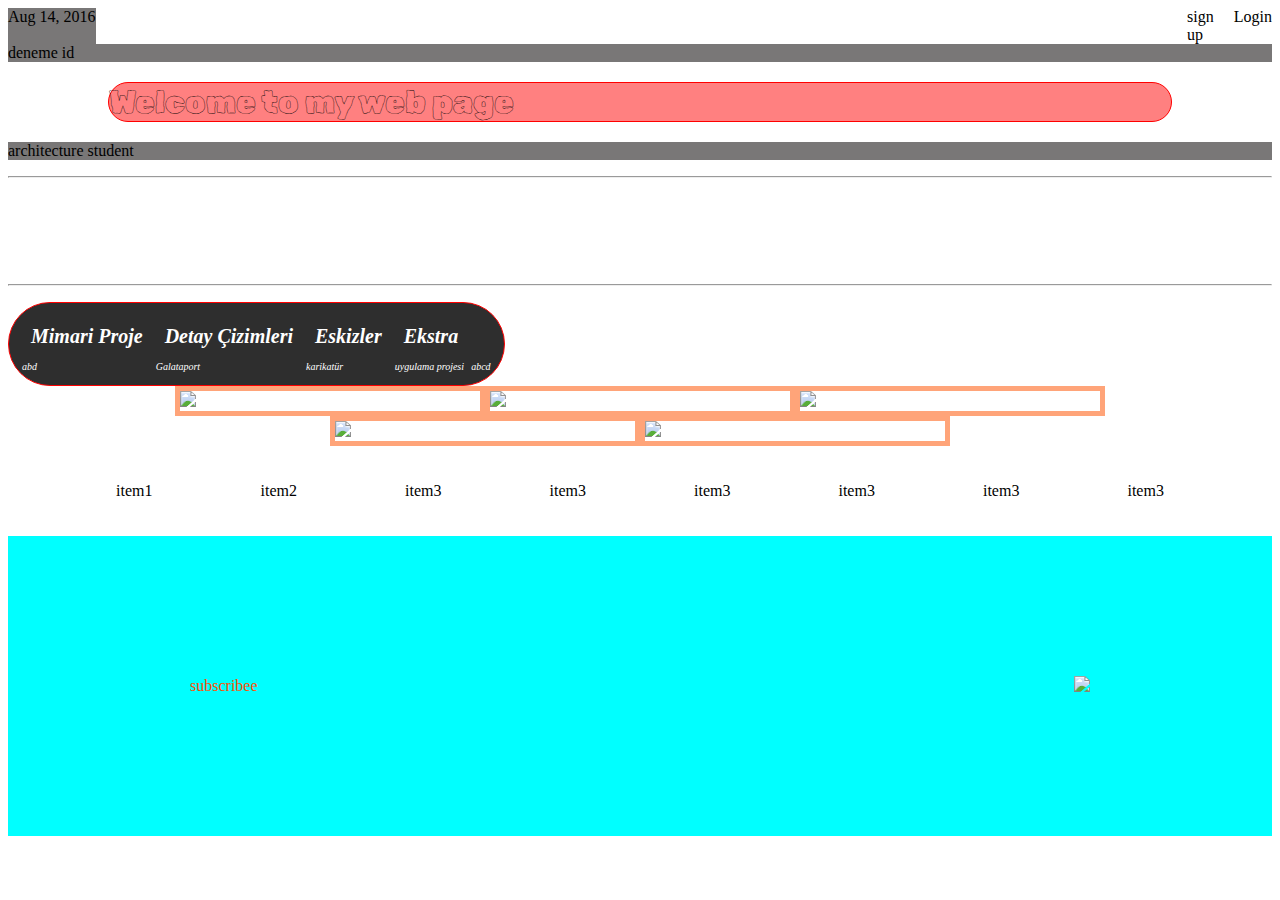
==== index.html @ cd50d19e "deneme2" ====
<!DOCTYPE html>
<html lang="en">
<head>
    <link rel='stylesheet'href='styles.css'/>
    <meta charset="UTF-8">
    <meta name="viewport" content="width=device-width, initial-scale=1.0">
    <title>ASUDE</title>
    <link rel="preconnect" href="https://fonts.googleapis.com">
    <link rel="preconnect" href="https://fonts.gstatic.com" crossorigin>
    <link href="https://fonts.googleapis.com/css2?family=Rubik+Scribble&display=swap" rel="stylesheet">
</head>
<body>
    <div class='menu'>
        <div class="date">
            <div class='signup'>Aug 14, 2016</div></div>
        <div class="links">
            <div class="signup">sign up</div>   <!--this is nested now-->
        <div class="login">Login</div>          <!--this one too!-->
    </div>
    </div>
    <div id="myDiv">deneme id</div>
    <h1 class='rubik-scribble-regular'>Welcome to my web page</h1>
    <p>architecture student</p>
    <hr>
    <table>
        <div class="flex-container"></div>
     <tr class="başliklar">
        <th>Mimari Proje</th>
        <th>Detay Çizimleri</th>
        <th>Eskizler</th>
        <th>Ekstra</th>
    </tr>
    <tr class="altbaşliklar">
        <td>abd</td>
        <td>Galataport</td>
        <td>karikatür</td>
        <td>uygulama projesi</td>
        <td>abcd</td>
    </tr>
    
<hr>
<p></p>
    </table>
    <div class='photo-grid-container'>
        <div class="photo-grid">
           <div class="photo-grid-item first-item">
               <img src="images/one.svg">
           </div>
           <div class="photo-grid-item">
               <img src="images/two.svg">
           </div>
           <div class="photo-grid-item">
               <img src="images/three.svg">
           </div>
           <div class="photo-grid-item">
            <img src="images/four.svg">
           </div>
           <div  class="photo-grid-item">
            <img src="images/five.svg">
           </div>
        </div>
       </div>
    <div class="flex-container">
        <div class="flex-item">item1</div>
        <div class="flex-item">item2</div>
        <div class="flex-item">item3</div>
        <div class="flex-item">item3</div>
        <div class="flex-item">item3</div>
        <div class="flex-item">item3</div>
        <div class="flex-item">item3</div>
        <div class="flex-item">item3</div>
    </div>
    <div class="header-container">
        <div class="header">
            <div class="subscribe">subscribee</div>
            <div class="logo"><img src="images/awesome-logo.svg" alt=""></div>
            <div class="social"><img src="images/social-icons.svg"/></div>
        </div>
    </div>
</body>
</html>
---- styles.css ----
*body{
    background-color: hwb(0 0% 100%);
    width:100% auto;
    padding:30px;
    color: hwb(0 0% 100%);
}
h1,h2{
  color: hwb(hue white black);
  background-color: rgb(255, 128, 128);
  border-radius: 500px;
  border-bottom: hwb(180 18% 82%);
}
table{
    font-style: Rubik Scribble;
    background-color:hwb(180 18% 82%);
    color:hwb(0 100% 0%);
    padding: 10px;
}
th{
    color:rgb(255, 255, 255);
    padding: 10px;}
.başliklar{
  color: hwb(hue white black)   ;
    font-size:20px;
    font-style: italic;}
.altbaşliklar{
  color: hwb(hue white black);
      font-size: 10px;
  font-style: italic;}
.rubik-scribble-regular {
    font-family: "Rubik Scribble", system-ui;
    font-weight: 400;
    font-style: normal;
  }
  #myDiv{
    background-color: hsl(0, 1%, 47%);
  }
  .links{
    display: flex;
    justify-content: flex-end;
  }
  .login{
    margin-left: 5%;
  }
  .menu{
    display: flex;
    justify-content: space-between
  }
  .date{
    background-color: hsl(0, 1%, 47%);
  }
  p{
    border-width: 4px;
    border-color: rgb(223, 8, 8);
    background-color: hsl(0, 1%, 47%);}
  h1{
    border-style:dotted;
    border-color: aqua;
    border-left-style: groove;
    border: 1px solid red;
    border-radius: 500px;}
  table{
    border-style:dotted;
    border-color: aqua;
    border-left-style: dotted;
    border: 1px solid red;
    border-radius: 500px;
  }
  h1{
    margin: 20px 100px;}
  .flex-container{
    display: flex;
    flex-direction: row;
    height: 10vh;
    justify-content: space-evenly;
    align-items: center;
  }
  .flex-item{
    flex:0 1 auto;/*flex-grow flex-shrink flex-basis*/
    align-self: center;
    order: 2;
  }
  .header-container{
    color:#ff4f00;
    background-color: aqua;
    display: flex;
    justify-content: center;}
.header{
  width: 900px;
  height: 300px;
  display: flex;
  justify-content: space-between;
  /*...*/
  align-items: center; /*Add this*/
}
.photo-grid-container{
  display: flex;
  justify-content: center;
  align-self: auto;
}
.photo-grid{
  width: 1000px;
  display: flex;
  justify-content: center;
  /*...*/
  flex-wrap: wrap;
}
.photo-grid-item{
  border: 5px solid hwb(19 0% 0% / 0.527);
  width: 300px;
}
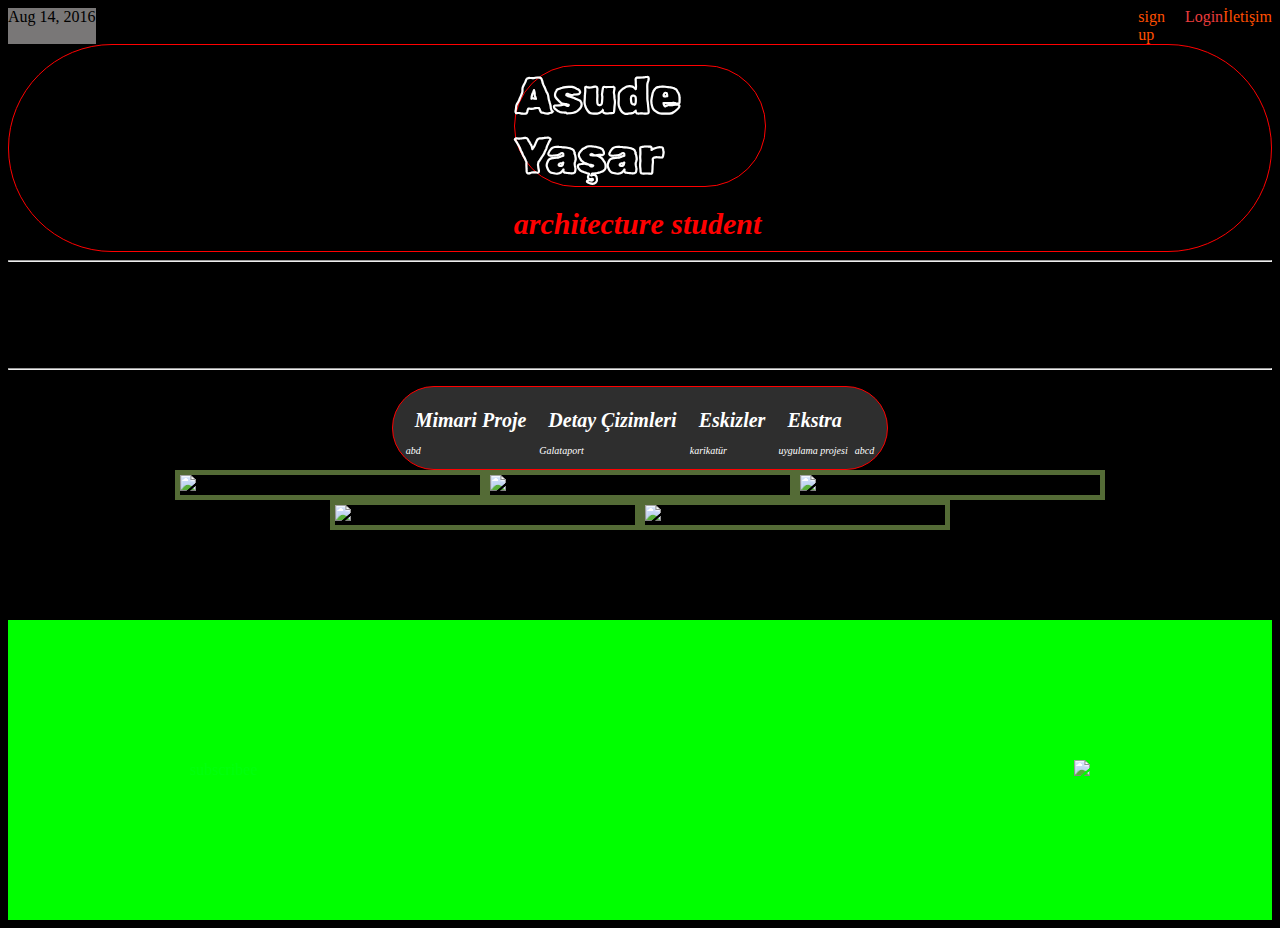
==== commit 0807c029: "deneme 3" ====
--- a/index.html
+++ b/index.html
@@ -9,18 +9,21 @@
     <link rel="preconnect" href="https://fonts.gstatic.com" crossorigin>
     <link href="https://fonts.googleapis.com/css2?family=Rubik+Scribble&display=swap" rel="stylesheet">
 </head>
-<body>
+<body bgcolor="000000">
     <div class='menu'>
         <div class="date">
-            <div class='signup'>Aug 14, 2016</div></div>
+            <div class='date'>Aug 14, 2016</div></div>
         <div class="links">
             <div class="signup">sign up</div>   <!--this is nested now-->
-        <div class="login">Login</div>          <!--this one too!-->
+            <div class="login">Login</div>          <!--this one too!-->
+            <div class="İletisim">İletişim</div>    <!--this one too!-->
+        </div>
     </div>
     </div>
-    <div id="myDiv">deneme id</div>
-    <h1 class='rubik-scribble-regular'>Welcome to my web page</h1>
-    <p>architecture student</p>
+<div class="border">
+    <h1 class='rubik-scribble-regular'>Asude Yaşar</h1>
+    <h2>architecture student</h2>
+</div>
     <hr>
     <table>
         <div class="flex-container"></div>
--- a/styles.css
+++ b/styles.css
@@ -1,16 +1,33 @@
 *body{
-    background-color: hwb(0 0% 100%);
+    margin: 0 auto;
     width:100% auto;
     padding:30px;
-    color: hwb(0 0% 100%);
+    text-align: end;
 }
-h1,h2{
-  color: hwb(hue white black);
-  background-color: rgb(255, 128, 128);
+.border{
+  border-style: calc(50);
+  border-color: aqua;
+  border-left-style: groove;
+  border: 1px solid red;
   border-radius: 500px;
-  border-bottom: hwb(180 18% 82%);
+}
+h1{
+  font-size: 50px;
+  margin: 20px 40%;
+  color: #ffffff;
+  border-style: calc(50);
+  border-color: aqua;
+  border-left-style: groove;
+  border: 1px solid red;
+  border-radius: 500px;}
+h2{
+  color: red;
+  margin: 10px 40%;
+  font-size: 30px;
+  font-style: italic;
 }
 table{
+  margin: auto;
     font-style: Rubik Scribble;
     background-color:hwb(180 18% 82%);
     color:hwb(0 100% 0%);
@@ -20,26 +37,31 @@
     color:rgb(255, 255, 255);
     padding: 10px;}
 .başliklar{
-  color: hwb(hue white black)   ;
+    color: hwb(hue white black)   ;
     font-size:20px;
     font-style: italic;}
 .altbaşliklar{
-  color: hwb(hue white black);
-      font-size: 10px;
-  font-style: italic;}
+    color: hwb(hue #ffffff);
+    font-size: 10px;
+    font-style: italic;}
 .rubik-scribble-regular {
     font-family: "Rubik Scribble", system-ui;
-    font-weight: 400;
+    font-weight: 1000;
     font-style: normal;
   }
   #myDiv{
     background-color: hsl(0, 1%, 47%);
   }
   .links{
+    color: #ff4f00;
     display: flex;
     justify-content: flex-end;
   }
+  .iletisim{
+    color: hsl(0, 46%, 45%)
+  }
   .login{
+    color: hsl(0, 81%, 58%) ;
     margin-left: 5%;
   }
   .menu{
@@ -53,12 +75,6 @@
     border-width: 4px;
     border-color: rgb(223, 8, 8);
     background-color: hsl(0, 1%, 47%);}
-  h1{
-    border-style:dotted;
-    border-color: aqua;
-    border-left-style: groove;
-    border: 1px solid red;
-    border-radius: 500px;}
   table{
     border-style:dotted;
     border-color: aqua;
@@ -66,8 +82,6 @@
     border: 1px solid red;
     border-radius: 500px;
   }
-  h1{
-    margin: 20px 100px;}
   .flex-container{
     display: flex;
     flex-direction: row;
@@ -81,8 +95,8 @@
     order: 2;
   }
   .header-container{
-    color:#ff4f00;
-    background-color: aqua;
+    color:hsl(123, 100%, 50%);
+    background-color: hsl(120, 100%, 50%);
     display: flex;
     justify-content: center;}
 .header{
@@ -106,6 +120,6 @@
   flex-wrap: wrap;
 }
 .photo-grid-item{
-  border: 5px solid hwb(19 0% 0% / 0.527);
+  border: 5px solid hsla(86, 50%, 60%, 0.525);
   width: 300px;
 }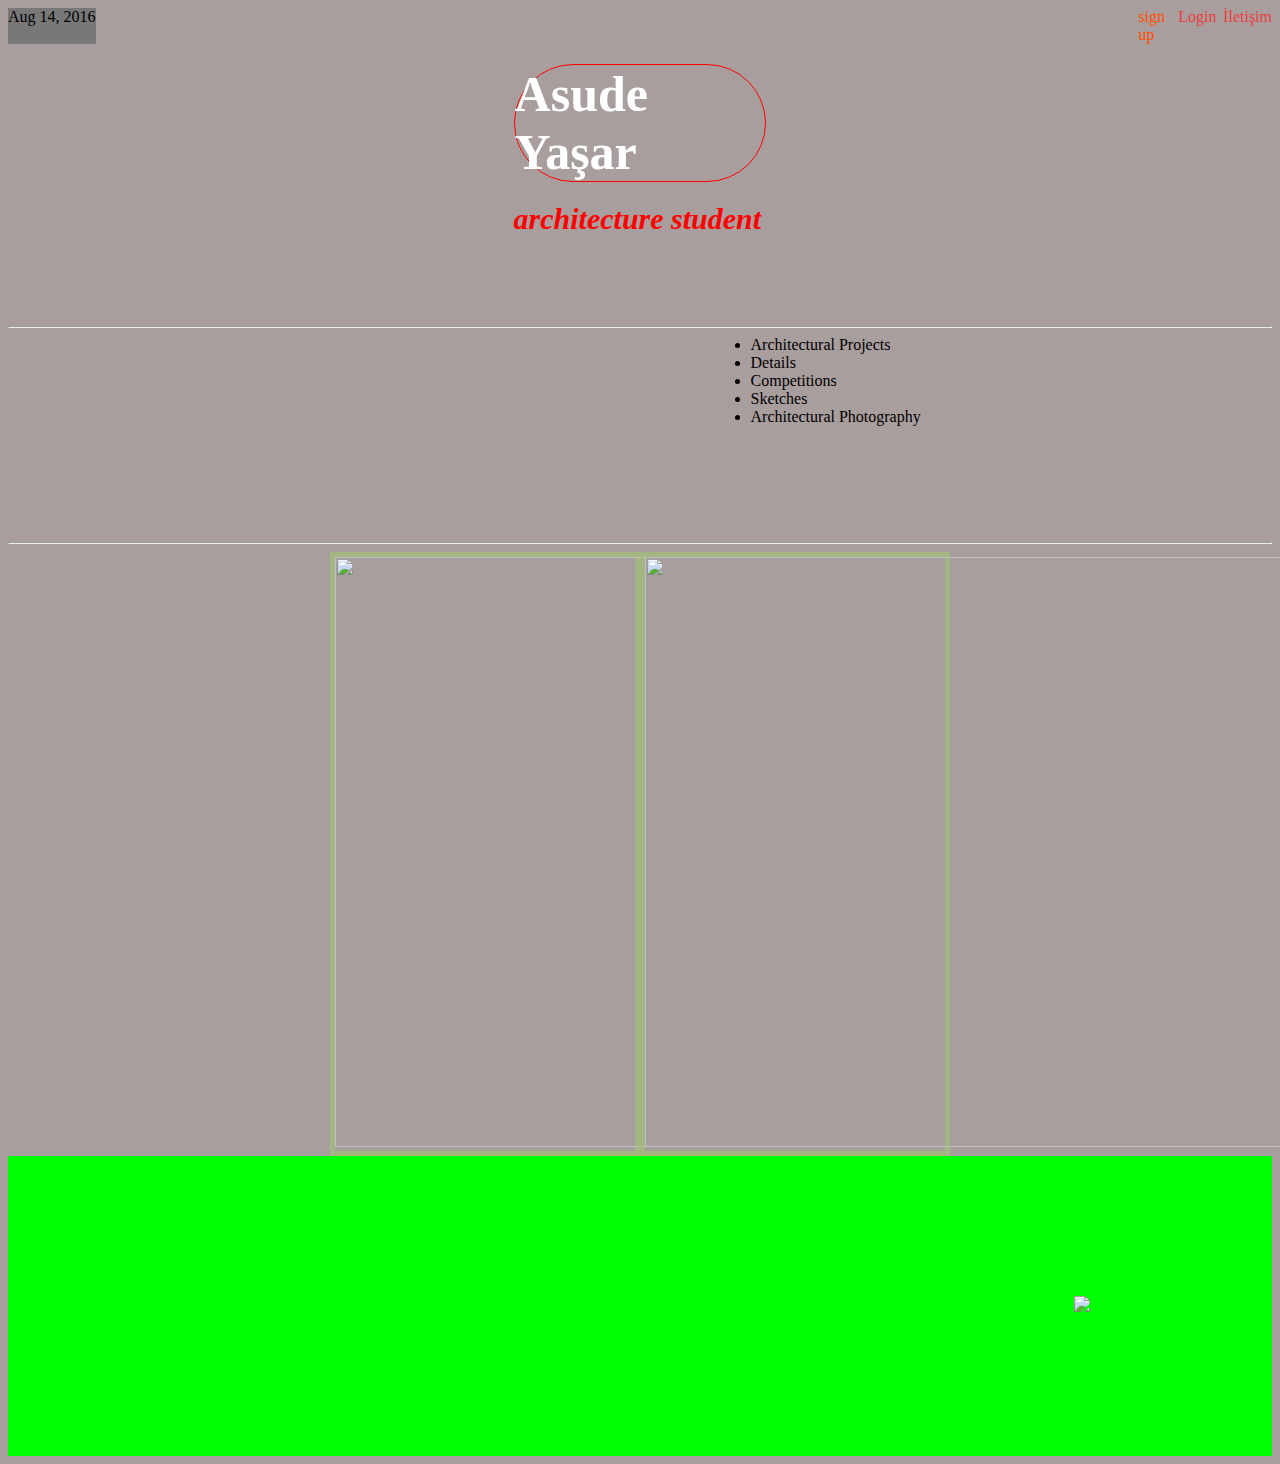
==== commit 83c7edc1: "Update index.html" ====
--- a/index.html
+++ b/index.html
@@ -5,74 +5,57 @@
     <meta charset="UTF-8">
     <meta name="viewport" content="width=device-width, initial-scale=1.0">
     <title>ASUDE</title>
-    <link rel="preconnect" href="https://fonts.googleapis.com">
     <link rel="preconnect" href="https://fonts.gstatic.com" crossorigin>
-    <link href="https://fonts.googleapis.com/css2?family=Rubik+Scribble&display=swap" rel="stylesheet">
+    <link href="https://fonts.googleapis.com/css2?family=Amatic+SC:wght@400;700&display=swap" rel="stylesheet">
 </head>
-<body bgcolor="000000">
+
+<body bgcolor="A99E9E">
     <div class='menu'>
-        <div class="date">
-            <div class='date'>Aug 14, 2016</div></div>
+            <div class='date'>Aug 14, 2016</div>
         <div class="links">
             <div class="signup">sign up</div>   <!--this is nested now-->
             <div class="login">Login</div>          <!--this one too!-->
-            <div class="İletisim">İletişim</div>    <!--this one too!-->
+            <div class="login">İletişim</div>    <!--this one too!-->
         </div>
     </div>
     </div>
-<div class="border">
-    <h1 class='rubik-scribble-regular'>Asude Yaşar</h1>
-    <h2>architecture student</h2>
+    <h1 class='amatic-sc-bold'>Asude Yaşar</h1>
+    <h2 class="amatic-sc-regular">architecture student</h2>
+    <br>
+    <br>
+    <br>
+    <br>
+    <hr>
+<div class="flex-container">
+    <br>
+    <br>
+    <br>
+    <br>
+    <ul>
+        <li>Architectural Projects</li>
+        <li>Details</li>
+        <li>Competitions</li>
+        <li>Sketches</li>
+        <li>Architectural Photography</li>
+    </ul>
 </div>
-    <hr>
-    <table>
-        <div class="flex-container"></div>
-     <tr class="başliklar">
-        <th>Mimari Proje</th>
-        <th>Detay Çizimleri</th>
-        <th>Eskizler</th>
-        <th>Ekstra</th>
-    </tr>
-    <tr class="altbaşliklar">
-        <td>abd</td>
-        <td>Galataport</td>
-        <td>karikatür</td>
-        <td>uygulama projesi</td>
-        <td>abcd</td>
-    </tr>
-    
-<hr>
-<p></p>
-    </table>
+<br>
+<br>
+<br>
+<br>
+<br>
+<br>
+<hr>   
     <div class='photo-grid-container'>
         <div class="photo-grid">
-           <div class="photo-grid-item first-item">
-               <img src="images/one.svg">
+           <div class="photo-grid-item">
+               <img src="images/bocce.jpg" width="1680px" height="590px">
            </div>
            <div class="photo-grid-item">
-               <img src="images/two.svg">
-           </div>
-           <div class="photo-grid-item">
-               <img src="images/three.svg">
-           </div>
-           <div class="photo-grid-item">
-            <img src="images/four.svg">
-           </div>
-           <div  class="photo-grid-item">
-            <img src="images/five.svg">
+               <img src="images/kaira.jpg" width="1680px" height="590px">
            </div>
         </div>
        </div>
-    <div class="flex-container">
-        <div class="flex-item">item1</div>
-        <div class="flex-item">item2</div>
-        <div class="flex-item">item3</div>
-        <div class="flex-item">item3</div>
-        <div class="flex-item">item3</div>
-        <div class="flex-item">item3</div>
-        <div class="flex-item">item3</div>
-        <div class="flex-item">item3</div>
-    </div>
     <div class="header-container">
         <div class="header">
             <div class="subscribe">subscribee</div>
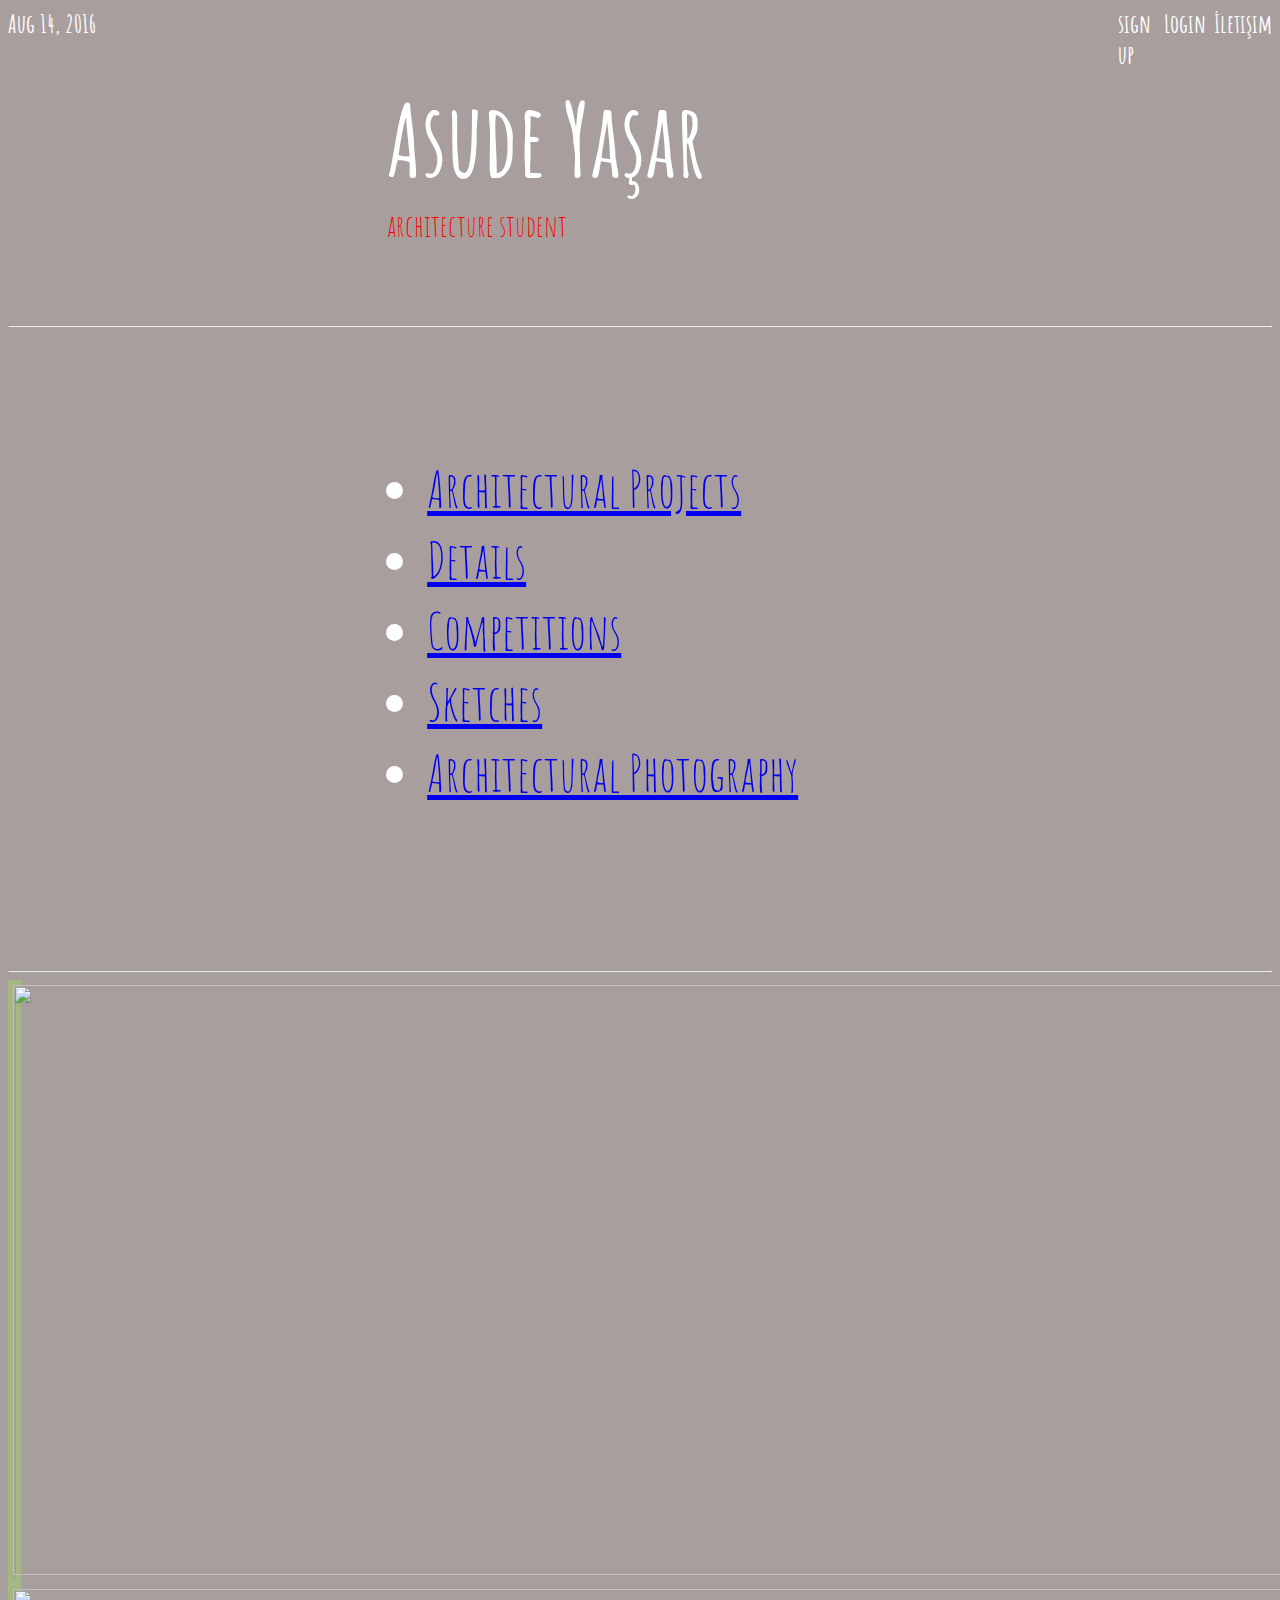
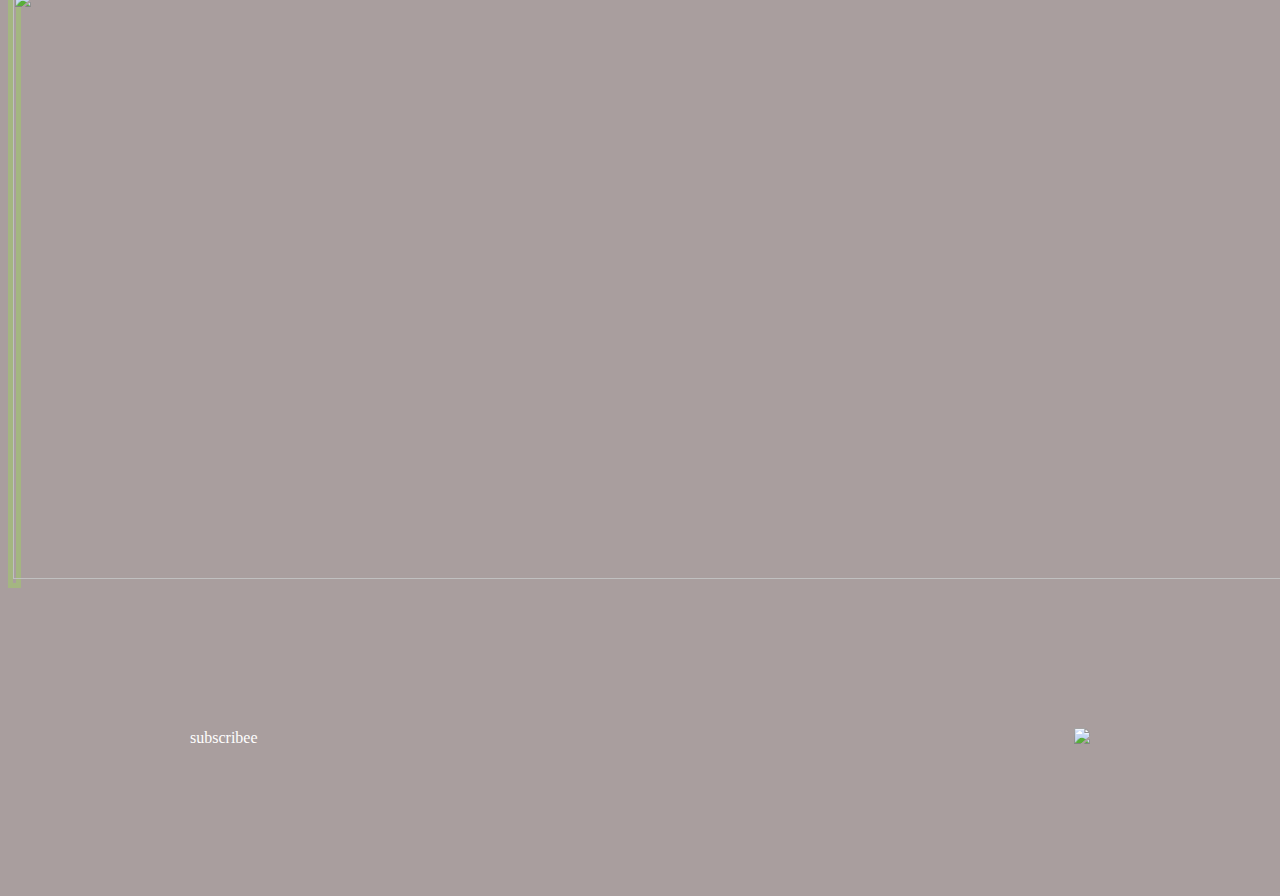
==== commit d9588b43: "22.04.2024 14:00" ====
--- a/index.html
+++ b/index.html
@@ -26,17 +26,18 @@
     <br>
     <br>
     <hr>
-<div class="flex-container">
     <br>
     <br>
     <br>
     <br>
+    <div class="flex-container"></div>
+
     <ul>
-        <li>Architectural Projects</li>
-        <li>Details</li>
-        <li>Competitions</li>
-        <li>Sketches</li>
-        <li>Architectural Photography</li>
+        <li><a href="Architectural Projects.html">Architectural Projects</a></li> 
+        <li><a href="Details.html">Details</a></li>
+        <li><a href="Competitions.html">Competitions</a></li>
+        <li><a href="Sketches.html">Sketches</a></li>
+        <li><a href="Architectural Photography.html">Architectural Photography</a></li>
     </ul>
 </div>
 <br>
--- a/styles.css
+++ b/styles.css
@@ -4,99 +4,82 @@
     padding:30px;
     text-align: end;
 }
-.border{
-  border-style: calc(50);
-  border-color: aqua;
-  border-left-style: groove;
-  border: 1px solid red;
-  border-radius: 500px;
+.amatic-sc-regular {
+  font-family: "Amatic SC", sans-serif;
+  font-weight: 400;
+  font-style: normal;
+}
+.amatic-sc-bold {
+  font-family: "Amatic SC", sans-serif;
+  font-weight: 1000;
+  font-style: normal;
 }
 h1{
-  font-size: 50px;
-  margin: 20px 40%;
+  font-size: 100px;
+  margin: 5px 30%;
   color: #ffffff;
-  border-style: calc(50);
-  border-color: aqua;
-  border-left-style: groove;
-  border: 1px solid red;
-  border-radius: 500px;}
+}
+li {
+  margin-bottom: 0.5rem;
+}
 h2{
   color: red;
-  margin: 10px 40%;
+  margin: 1px 30%;
   font-size: 30px;
-  font-style: italic;
 }
-table{
-  margin: auto;
-    font-style: Rubik Scribble;
-    background-color:hwb(180 18% 82%);
-    color:hwb(0 100% 0%);
-    padding: 10px;
+ul{
+  margin: 50px 30%;
+  color:hwb(0 100% 0%);
+  font-family: "Amatic SC", sans-serif;
+  font-weight: 400;
+  font-style: normal;
+  font-size: 50px;
+  margin-left: 10px 10%;
 }
-th{
-    color:rgb(255, 255, 255);
-    padding: 10px;}
-.başliklar{
-    color: hwb(hue white black)   ;
-    font-size:20px;
-    font-style: italic;}
-.altbaşliklar{
-    color: hwb(hue #ffffff);
-    font-size: 10px;
-    font-style: italic;}
 .rubik-scribble-regular {
     font-family: "Rubik Scribble", system-ui;
     font-weight: 1000;
     font-style: normal;
   }
   #myDiv{
-    background-color: hsl(0, 1%, 47%);
+    background-color: hwb(0 0% 100%);
   }
   .links{
-    color: #ff4f00;
+    color:#ffffff;
     display: flex;
+    font-size: 25px;
     justify-content: flex-end;
-  }
-  .iletisim{
-    color: hsl(0, 46%, 45%)
+    font-family: "Amatic SC", sans-serif;
+    font-weight: 1000;
+    font-style: normal;
   }
   .login{
-    color: hsl(0, 81%, 58%) ;
     margin-left: 5%;
+    font-size: 25px;
+    font-family: "Amatic SC", sans-serif;
+    font-weight: 1000;
+    font-style: normal;
   }
   .menu{
+    color: #ffffff;
+    font-size: 25px;
     display: flex;
-    justify-content: space-between
-  }
-  .date{
-    background-color: hsl(0, 1%, 47%);
+    justify-content: space-between;
+    font-family: "Amatic SC", sans-serif;
+    font-weight: 1000;
+    font-style: normal;
   }
   p{
     border-width: 4px;
     border-color: rgb(223, 8, 8);
     background-color: hsl(0, 1%, 47%);}
   table{
-    border-style:dotted;
-    border-color: aqua;
-    border-left-style: dotted;
-    border: 1px solid red;
-    border-radius: 500px;
+    font-size: 10px;
   }
-  .flex-container{
-    display: flex;
-    flex-direction: row;
-    height: 10vh;
-    justify-content: space-evenly;
-    align-items: center;
-  }
-  .flex-item{
-    flex:0 1 auto;/*flex-grow flex-shrink flex-basis*/
-    align-self: center;
-    order: 2;
-  }
+
   .header-container{
-    color:hsl(123, 100%, 50%);
-    background-color: hsl(120, 100%, 50%);
+    color:hwb(0 100% 0%);
+    background-color:#A99E9E;
     display: flex;
     justify-content: center;}
 .header{
@@ -109,17 +92,17 @@
 }
 .photo-grid-container{
   display: flex;
-  justify-content: center;
+  justify-content:space-between;
   align-self: auto;
+  object-fit: contain;
 }
 .photo-grid{
-  width: 1000px;
+  width: 0px;
   display: flex;
-  justify-content: center;
   /*...*/
   flex-wrap: wrap;
 }
 .photo-grid-item{
   border: 5px solid hsla(86, 50%, 60%, 0.525);
-  width: 300px;
+  width: 3px;
 }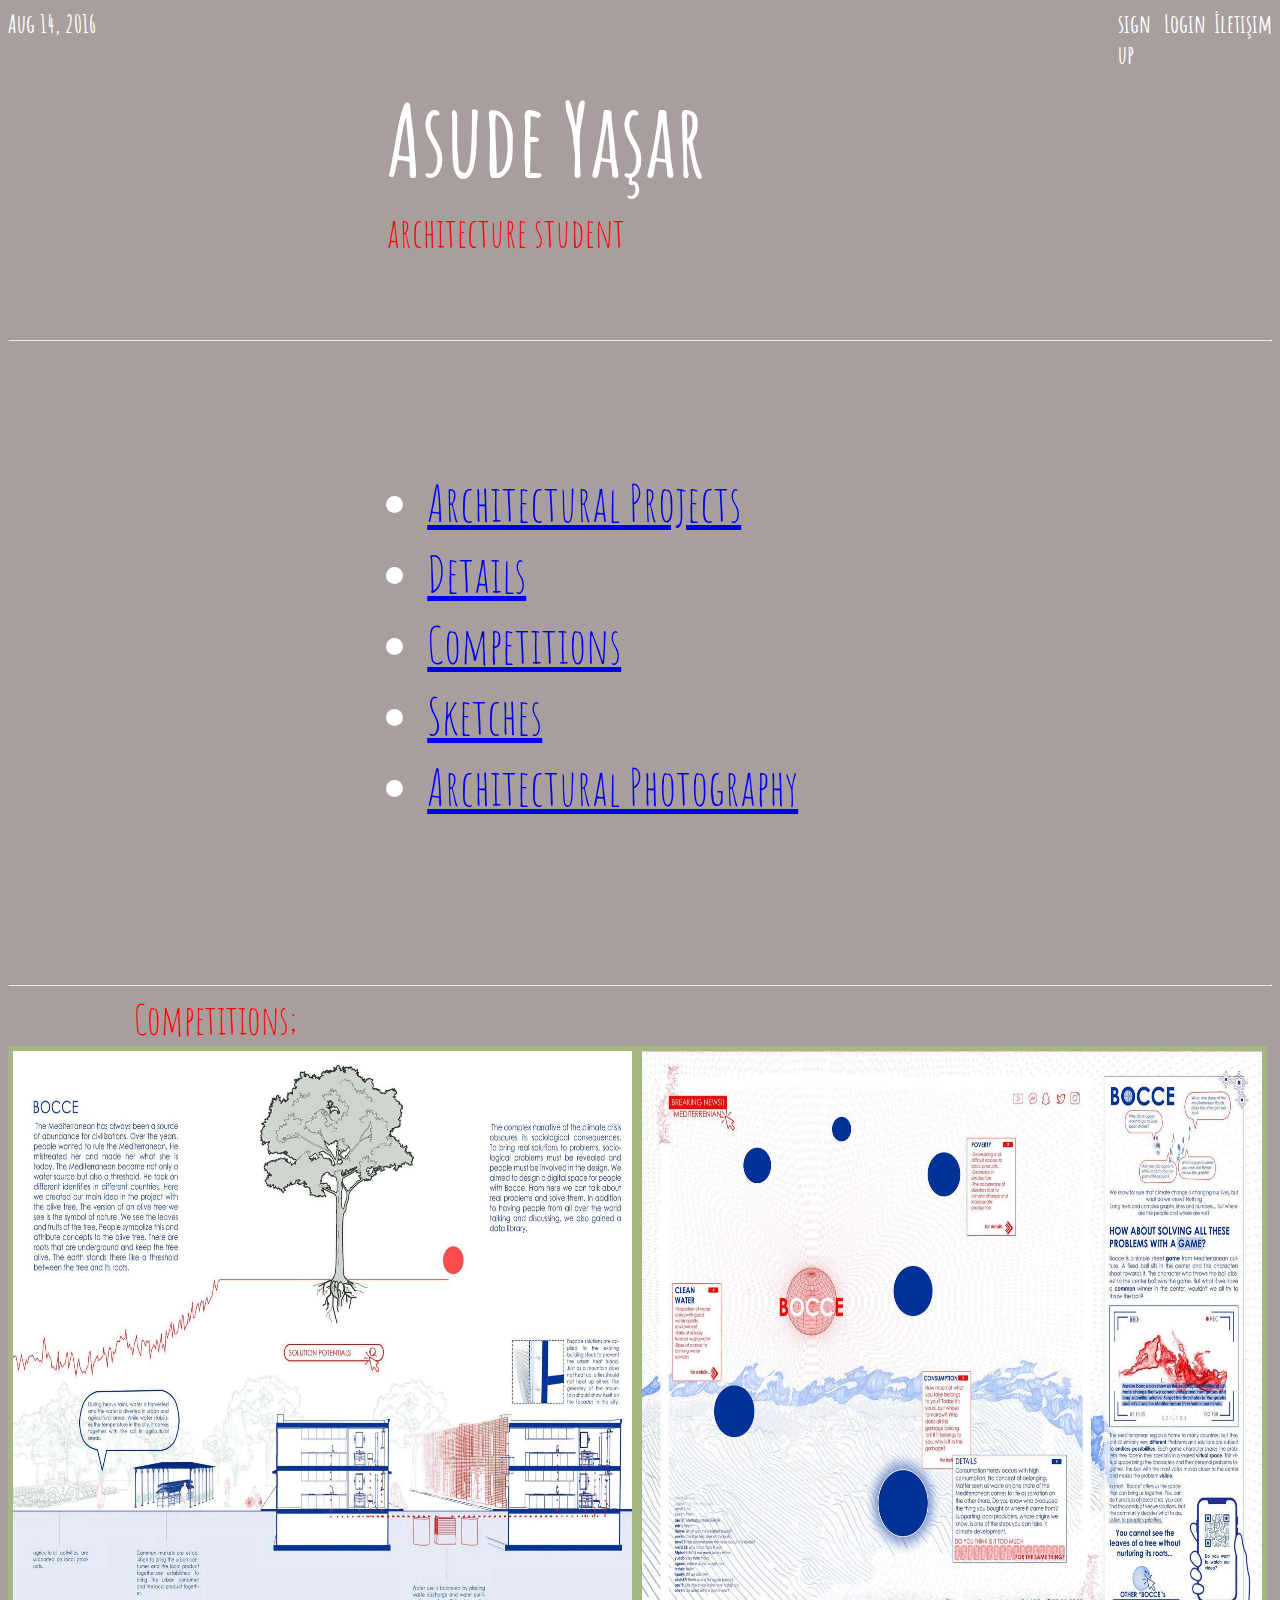
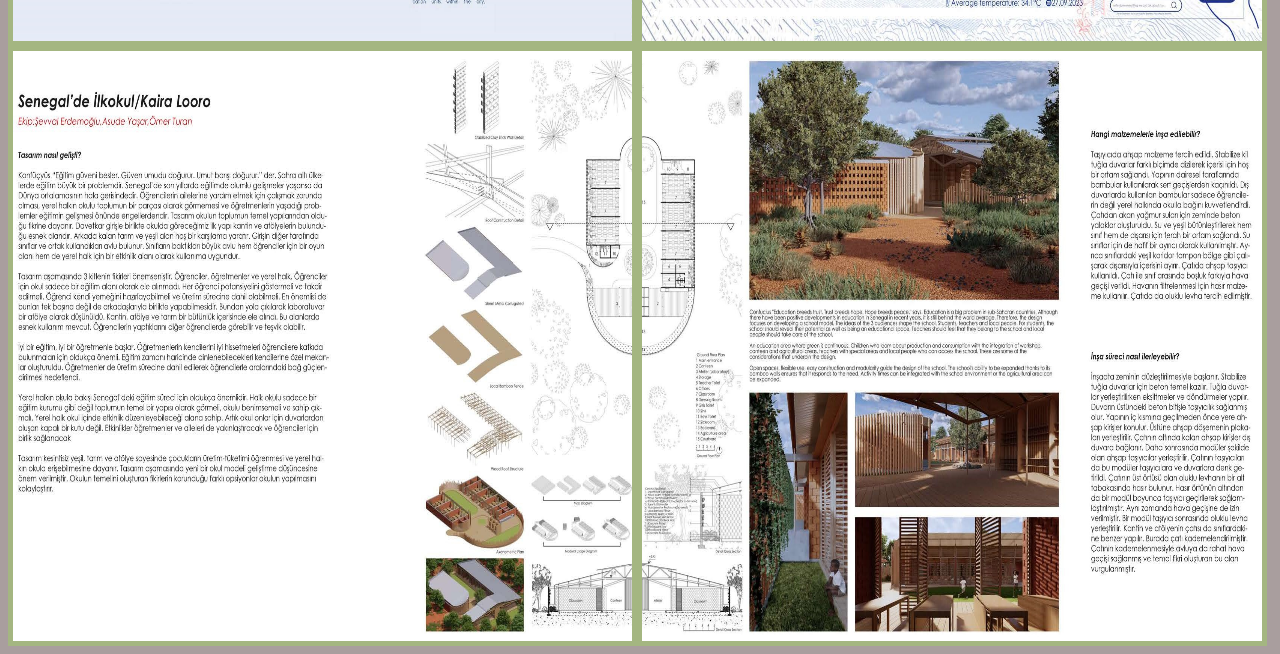
==== commit f58f9390: "AsudeYasar_Vize" ====
--- a/index.html
+++ b/index.html
@@ -30,10 +30,8 @@
     <br>
     <br>
     <br>
-    <div class="flex-container"></div>
-
     <ul>
-        <li><a href="Architectural Projects.html">Architectural Projects</a></li> 
+        <li><a href="ArchitecturalProjects.html">Architectural Projects</a></li> 
         <li><a href="Details.html">Details</a></li>
         <li><a href="Competitions.html">Competitions</a></li>
         <li><a href="Sketches.html">Sketches</a></li>
@@ -47,22 +45,22 @@
 <br>
 <br>
 <hr>   
+<h3 class="amatic-sc-regular">Competitions;</h3>
     <div class='photo-grid-container'>
         <div class="photo-grid">
            <div class="photo-grid-item">
-               <img src="images/bocce.jpg" width="1680px" height="590px">
+               <img src="images/Yarışma/yarışma1.jpg" width="1680px" height="590px">
            </div>
            <div class="photo-grid-item">
-               <img src="images/kaira.jpg" width="1680px" height="590px">
+               <img src="images/Yarışma/yarışma2.jpg" width="1680px" height="590px">
            </div>
+           <div class="photo-grid-item">
+            <img src="images/Yarışma/yarışma3.jpg" width="1680px" height="590px">
+        </div>
+        <div class="photo-grid-item">
+            <img src="images/Yarışma/yarışma4.jpg" width="1680px" height="590px">
+        </div>
         </div>
        </div>
-    <div class="header-container">
-        <div class="header">
-            <div class="subscribe">subscribee</div>
-            <div class="logo"><img src="images/awesome-logo.svg" alt=""></div>
-            <div class="social"><img src="images/social-icons.svg"/></div>
-        </div>
-    </div>
 </body>
 </html>--- a/styles.css
+++ b/styles.css
@@ -19,13 +19,18 @@
   margin: 5px 30%;
   color: #ffffff;
 }
-li {
+li{
   margin-bottom: 0.5rem;
 }
 h2{
   color: red;
   margin: 1px 30%;
-  font-size: 30px;
+  font-size: 40px;
+}
+h3{
+  color: red;
+  margin: 1px 10%;
+  font-size: 40px;
 }
 ul{
   margin: 50px 30%;
@@ -92,17 +97,32 @@
 }
 .photo-grid-container{
   display: flex;
-  justify-content:space-between;
+  justify-content:center;
+  flex-wrap: wrap;
   align-self: auto;
   object-fit: contain;
 }
 .photo-grid{
-  width: 0px;
+  width: 100%;
   display: flex;
   /*...*/
   flex-wrap: wrap;
 }
-.photo-grid-item{
-  border: 5px solid hsla(86, 50%, 60%, 0.525);
-  width: 3px;
+.projeler{
+  font-size: 16px; 
+  font-family:  "Orbitron", system-ui;
+  margin-top: 10px;
+}
+.photo-grid-item {
+display: flex;
+width: 49%;
+object-position: top;
+object-fit: scale-down;
+border: 5px solid hsla(86, 50%, 60%, 0.525);
+
+
+}
+
+.photo-grid-item img{
+max-width: 100%;
 }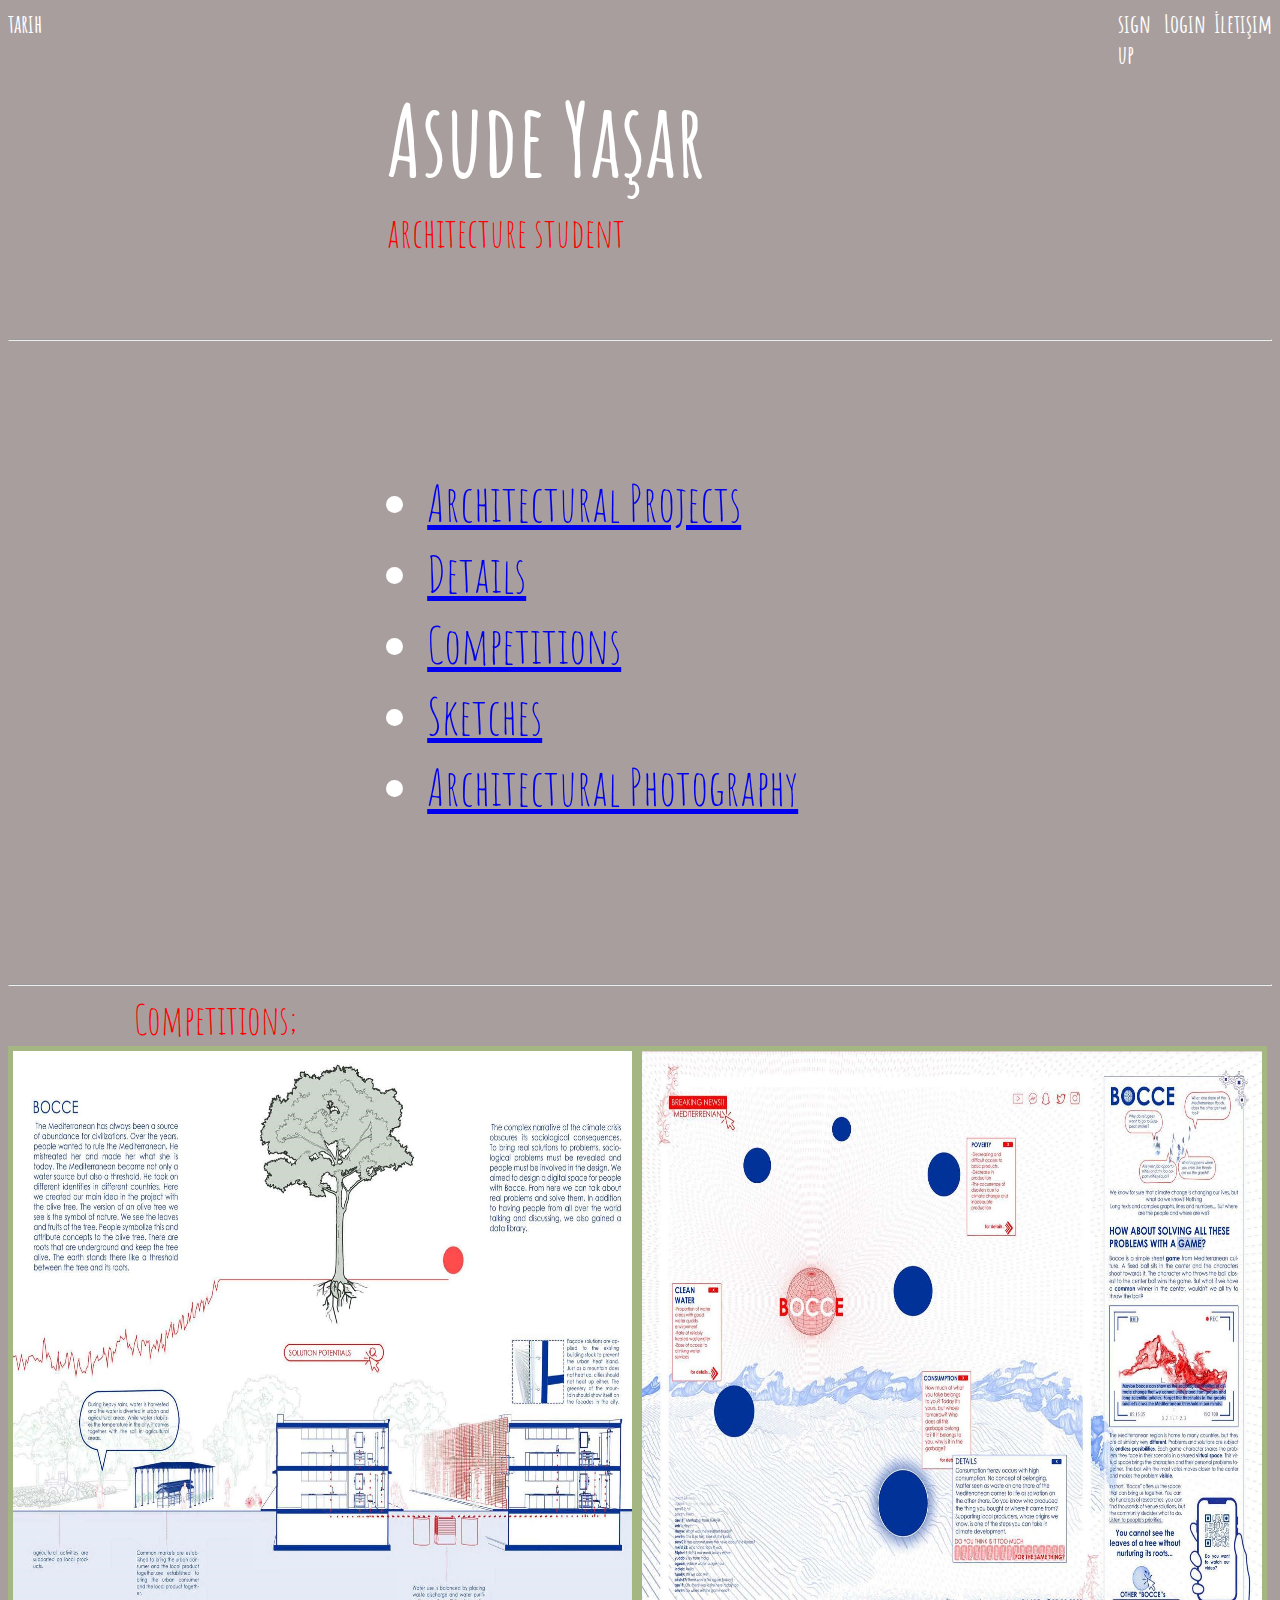
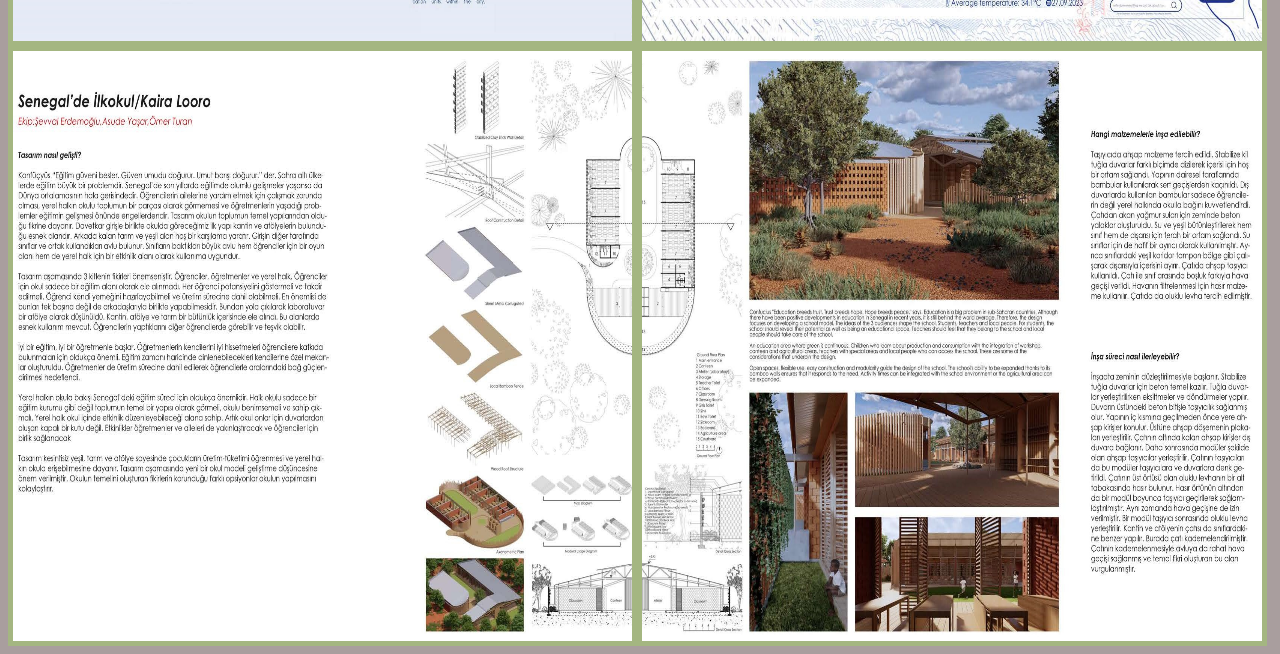
==== commit 9fe2b63a: "26.06 12.10" ====
--- a/index.html
+++ b/index.html
@@ -11,7 +11,7 @@
 
 <body bgcolor="A99E9E">
     <div class='menu'>
-            <div class='date'>Aug 14, 2016</div>
+        <div id='clickableDate' class='date'>tarih</div>
         <div class="links">
             <div class="signup">sign up</div>   <!--this is nested now-->
             <div class="login">Login</div>          <!--this one too!-->
@@ -62,5 +62,6 @@
         </div>
         </div>
        </div>
+       <script src="deneme.js" charset="utf-8"></script>
 </body>
 </html>